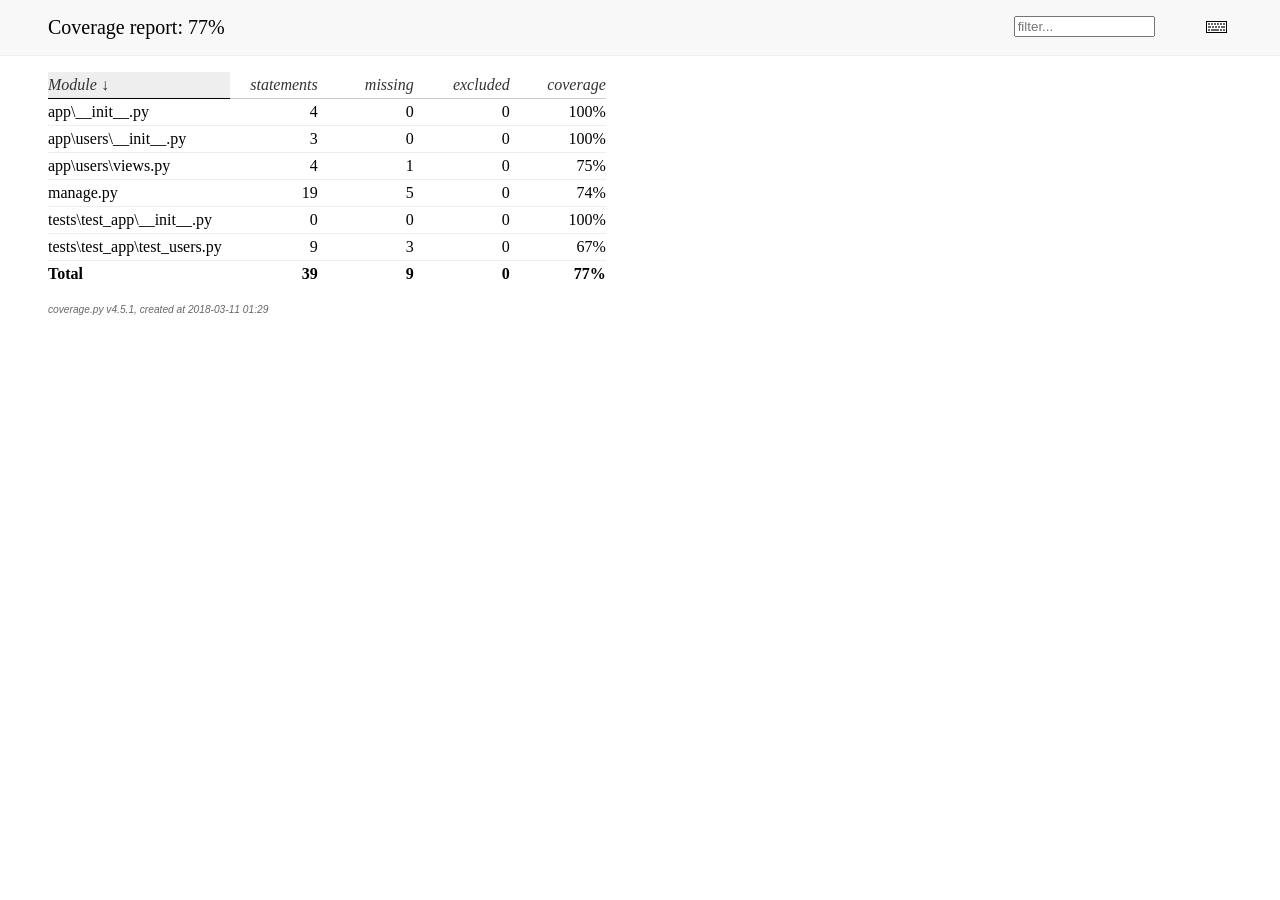
==== htmlcov/index.html @ b0aa7aac "ch-Setup of api" ====
<!DOCTYPE html>
<html>
<head>
    <meta http-equiv="Content-Type" content="text/html; charset=utf-8">
    <title>Coverage report</title>
    <link rel="stylesheet" href="style.css" type="text/css">
    
    <script type="text/javascript" src="jquery.min.js"></script>
    <script type="text/javascript" src="jquery.ba-throttle-debounce.min.js"></script>
    <script type="text/javascript" src="jquery.tablesorter.min.js"></script>
    <script type="text/javascript" src="jquery.hotkeys.js"></script>
    <script type="text/javascript" src="coverage_html.js"></script>
    <script type="text/javascript">
        jQuery(document).ready(coverage.index_ready);
    </script>
</head>
<body class="indexfile">

<div id="header">
    <div class="content">
        <h1>Coverage report:
            <span class="pc_cov">77%</span>
        </h1>

        <img id="keyboard_icon" src="keybd_closed.png" alt="Show keyboard shortcuts" />

        <form id="filter_container">
            <input id="filter" type="text" value="" placeholder="filter..." />
        </form>
    </div>
</div>

<div class="help_panel">
    <img id="panel_icon" src="keybd_open.png" alt="Hide keyboard shortcuts" />
    <p class="legend">Hot-keys on this page</p>
    <div>
    <p class="keyhelp">
        <span class="key">n</span>
        <span class="key">s</span>
        <span class="key">m</span>
        <span class="key">x</span>
        
        <span class="key">c</span> &nbsp; change column sorting
    </p>
    </div>
</div>

<div id="index">
    <table class="index">
        <thead>
            
            <tr class="tablehead" title="Click to sort">
                <th class="name left headerSortDown shortkey_n">Module</th>
                <th class="shortkey_s">statements</th>
                <th class="shortkey_m">missing</th>
                <th class="shortkey_x">excluded</th>
                
                <th class="right shortkey_c">coverage</th>
            </tr>
        </thead>
        
        <tfoot>
            <tr class="total">
                <td class="name left">Total</td>
                <td>39</td>
                <td>9</td>
                <td>0</td>
                
                <td class="right" data-ratio="30 39">77%</td>
            </tr>
        </tfoot>
        <tbody>
            
            <tr class="file">
                <td class="name left"><a href="app___init___py.html">app\__init__.py</a></td>
                <td>4</td>
                <td>0</td>
                <td>0</td>
                
                <td class="right" data-ratio="4 4">100%</td>
            </tr>
            
            <tr class="file">
                <td class="name left"><a href="app_users___init___py.html">app\users\__init__.py</a></td>
                <td>3</td>
                <td>0</td>
                <td>0</td>
                
                <td class="right" data-ratio="3 3">100%</td>
            </tr>
            
            <tr class="file">
                <td class="name left"><a href="app_users_views_py.html">app\users\views.py</a></td>
                <td>4</td>
                <td>1</td>
                <td>0</td>
                
                <td class="right" data-ratio="3 4">75%</td>
            </tr>
            
            <tr class="file">
                <td class="name left"><a href="manage_py.html">manage.py</a></td>
                <td>19</td>
                <td>5</td>
                <td>0</td>
                
                <td class="right" data-ratio="14 19">74%</td>
            </tr>
            
            <tr class="file">
                <td class="name left"><a href="tests_test_app___init___py.html">tests\test_app\__init__.py</a></td>
                <td>0</td>
                <td>0</td>
                <td>0</td>
                
                <td class="right" data-ratio="0 0">100%</td>
            </tr>
            
            <tr class="file">
                <td class="name left"><a href="tests_test_app_test_users_py.html">tests\test_app\test_users.py</a></td>
                <td>9</td>
                <td>3</td>
                <td>0</td>
                
                <td class="right" data-ratio="6 9">67%</td>
            </tr>
            
        </tbody>
    </table>

    <p id="no_rows">
        No items found using the specified filter.
    </p>
</div>

<div id="footer">
    <div class="content">
        <p>
            <a class="nav" href="https://coverage.readthedocs.io">coverage.py v4.5.1</a>,
            created at 2018-03-11 01:29
        </p>
    </div>
</div>

</body>
</html>
---- htmlcov/style.css ----
/* Licensed under the Apache License: http://www.apache.org/licenses/LICENSE-2.0 */
/* For details: https://bitbucket.org/ned/coveragepy/src/default/NOTICE.txt */

/* CSS styles for coverage.py. */

/* Page-wide styles */
html, body, h1, h2, h3, p, table, td, th {
    margin: 0;
    padding: 0;
    border: 0;
    outline: 0;
    font-weight: inherit;
    font-style: inherit;
    font-size: 100%;
    font-family: inherit;
    vertical-align: baseline;
    }

/* Set baseline grid to 16 pt. */
body {
    font-family: georgia, serif;
    font-size: 1em;
    }

html>body {
    font-size: 16px;
    }

/* Set base font size to 12/16 */
p {
    font-size: .75em;           /* 12/16 */
    line-height: 1.33333333em;  /* 16/12 */
    }

table {
    border-collapse: collapse;
    }
td {
    vertical-align: top;
}
table tr.hidden {
    display: none !important;
    }

p#no_rows {
    display: none;
    font-size: 1.2em;
    }

a.nav {
    text-decoration: none;
    color: inherit;
    }
a.nav:hover {
    text-decoration: underline;
    color: inherit;
    }

/* Page structure */
#header {
    background: #f8f8f8;
    width: 100%;
    border-bottom: 1px solid #eee;
    }

#source {
    padding: 1em;
    font-family: Consolas, "Liberation Mono", Menlo, Courier, monospace;
    }

.indexfile #footer {
    margin: 1em 3em;
    }

.pyfile #footer {
    margin: 1em 1em;
    }

#footer .content {
    padding: 0;
    font-size: 85%;
    font-family: verdana, sans-serif;
    color: #666666;
    font-style: italic;
    }

#index {
    margin: 1em 0 0 3em;
    }

/* Header styles */
#header .content {
    padding: 1em 3em;
    }

h1 {
    font-size: 1.25em;
    display: inline-block;
}

#filter_container {
    display: inline-block;
    float: right;
    margin: 0 2em 0 0;
}
#filter_container input {
    width: 10em;
}

h2.stats {
    margin-top: .5em;
    font-size: 1em;
}
.stats span {
    border: 1px solid;
    padding: .1em .25em;
    margin: 0 .1em;
    cursor: pointer;
    border-color: #999 #ccc #ccc #999;
}
.stats span.hide_run, .stats span.hide_exc,
.stats span.hide_mis, .stats span.hide_par,
.stats span.par.hide_run.hide_par {
    border-color: #ccc #999 #999 #ccc;
}
.stats span.par.hide_run {
    border-color: #999 #ccc #ccc #999;
}

.stats span.run {
    background: #ddffdd;
}
.stats span.exc {
    background: #eeeeee;
}
.stats span.mis {
    background: #ffdddd;
}
.stats span.hide_run {
    background: #eeffee;
}
.stats span.hide_exc {
    background: #f5f5f5;
}
.stats span.hide_mis {
    background: #ffeeee;
}
.stats span.par {
    background: #ffffaa;
}
.stats span.hide_par {
    background: #ffffcc;
}

/* Help panel */
#keyboard_icon {
    float: right;
    margin: 5px;
    cursor: pointer;
}

.help_panel {
    position: absolute;
    background: #ffffcc;
    padding: .5em;
    border: 1px solid #883;
    display: none;
}

.indexfile .help_panel {
    width: 20em; height: 4em;
}

.pyfile .help_panel {
    width: 16em; height: 8em;
}

.help_panel .legend {
    font-style: italic;
    margin-bottom: 1em;
}

#panel_icon {
    float: right;
    cursor: pointer;
}

.keyhelp {
    margin: .75em;
}

.keyhelp .key {
    border: 1px solid black;
    border-color: #888 #333 #333 #888;
    padding: .1em .35em;
    font-family: monospace;
    font-weight: bold;
    background: #eee;
}

/* Source file styles */
.linenos p {
    text-align: right;
    margin: 0;
    padding: 0 .5em;
    color: #999999;
    font-family: verdana, sans-serif;
    font-size: .625em;   /* 10/16 */
    line-height: 1.6em;  /* 16/10 */
    }
.linenos p.highlight {
    background: #ffdd00;
    }
.linenos p a {
    text-decoration: none;
    color: #999999;
    }
.linenos p a:hover {
    text-decoration: underline;
    color: #999999;
    }

td.text {
    width: 100%;
    }
.text p {
    margin: 0;
    padding: 0 0 0 .5em;
    border-left: 2px solid #ffffff;
    white-space: pre;
    position: relative;
    }

.text p.mis {
    background: #ffdddd;
    border-left: 2px solid #ff0000;
    }
.text p.run, .text p.run.hide_par {
    background: #ddffdd;
    border-left: 2px solid #00ff00;
    }
.text p.exc {
    background: #eeeeee;
    border-left: 2px solid #808080;
    }
.text p.par, .text p.par.hide_run {
    background: #ffffaa;
    border-left: 2px solid #eeee99;
    }
.text p.hide_run, .text p.hide_exc, .text p.hide_mis, .text p.hide_par,
.text p.hide_run.hide_par {
    background: inherit;
    }

.text span.annotate {
    font-family: georgia;
    color: #666;
    float: right;
    padding-right: .5em;
    }
.text p.hide_par span.annotate {
    display: none;
    }
.text span.annotate.long {
    display: none;
    }
.text p:hover span.annotate.long {
    display: block;
    max-width: 50%;
    white-space: normal;
    float: right;
    position: absolute;
    top: 1.75em;
    right: 1em;
    width: 30em;
    height: auto;
    color: #333;
    background: #ffffcc;
    border: 1px solid #888;
    padding: .25em .5em;
    z-index: 999;
    border-radius: .2em;
    box-shadow: #cccccc .2em .2em .2em;
    }

/* Syntax coloring */
.text .com {
    color: green;
    font-style: italic;
    line-height: 1px;
    }
.text .key {
    font-weight: bold;
    line-height: 1px;
    }
.text .str {
    color: #000080;
    }

/* index styles */
#index td, #index th {
    text-align: right;
    width: 5em;
    padding: .25em .5em;
    border-bottom: 1px solid #eee;
    }
#index th {
    font-style: italic;
    color: #333;
    border-bottom: 1px solid #ccc;
    cursor: pointer;
    }
#index th:hover {
    background: #eee;
    border-bottom: 1px solid #999;
    }
#index td.left, #index th.left {
    padding-left: 0;
    }
#index td.right, #index th.right {
    padding-right: 0;
    }
#index th.headerSortDown, #index th.headerSortUp {
    border-bottom: 1px solid #000;
    white-space: nowrap;
    background: #eee;
    }
#index th.headerSortDown:after {
    content: " ↓";
}
#index th.headerSortUp:after {
    content: " ↑";
}
#index td.name, #index th.name {
    text-align: left;
    width: auto;
    }
#index td.name a {
    text-decoration: none;
    color: #000;
    }
#index tr.total,
#index tr.total_dynamic {
    }
#index tr.total td,
#index tr.total_dynamic td {
    font-weight: bold;
    border-top: 1px solid #ccc;
    border-bottom: none;
    }
#index tr.file:hover {
    background: #eeeeee;
    }
#index tr.file:hover td.name {
    text-decoration: underline;
    color: #000;
    }

/* scroll marker styles */
#scroll_marker {
    position: fixed;
    right: 0;
    top: 0;
    width: 16px;
    height: 100%;
    background: white;
    border-left: 1px solid #eee;
    }

#scroll_marker .marker {
    background: #eedddd;
    position: absolute;
    min-height: 3px;
    width: 100%;
    }
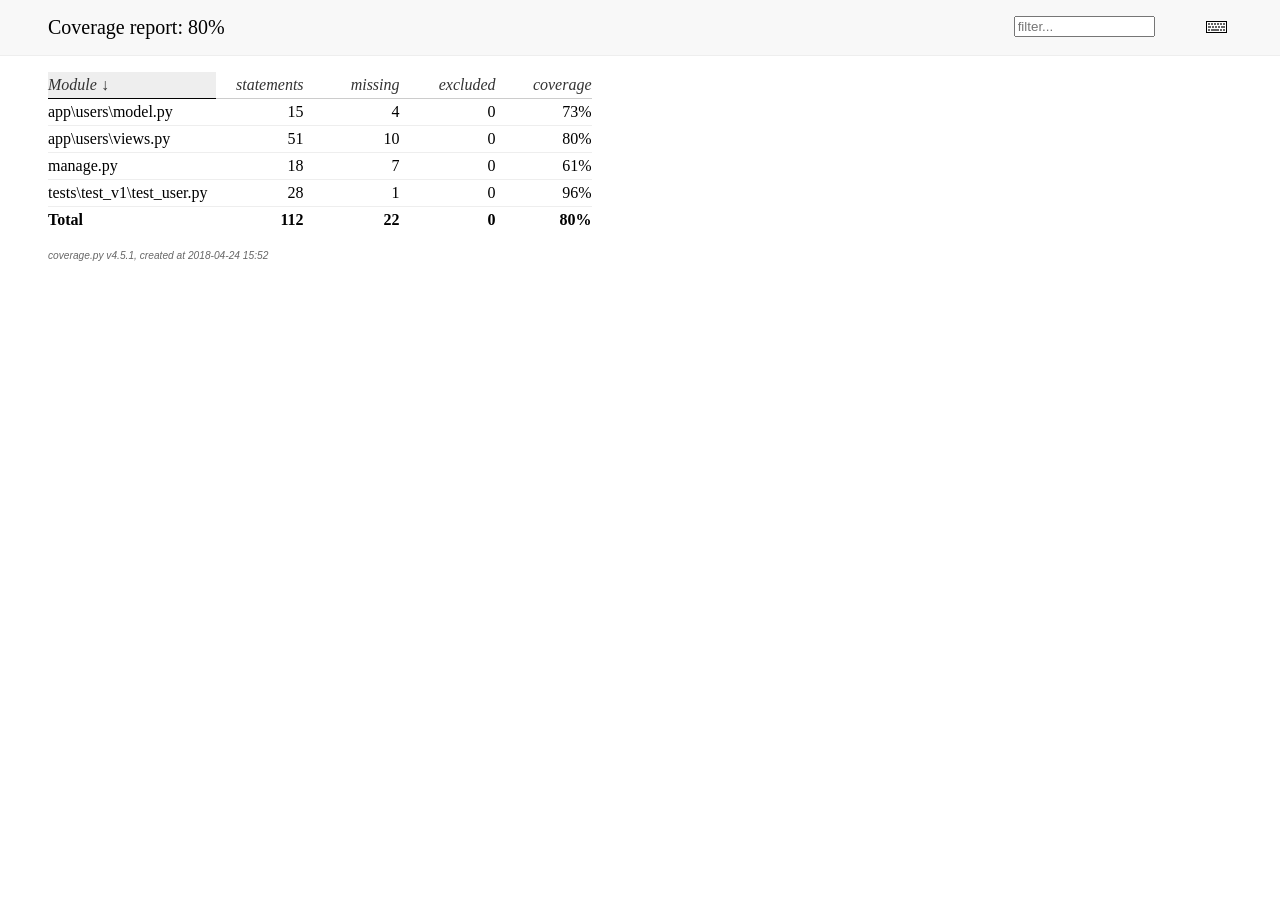
==== commit f8c7de73: "ch=Edit travis.yml file" ====
--- a/htmlcov/index.html
+++ b/htmlcov/index.html
@@ -22,7 +22,7 @@
 <div id="header">
     <div class="content">
         <h1>Coverage report:
-            <span class="pc_cov">77%</span>
+            <span class="pc_cov">80%</span>
         </h1>
 
         <img id="keyboard_icon" src="keybd_closed.png" alt="Show keyboard shortcuts" />
@@ -65,67 +65,49 @@
         <tfoot>
             <tr class="total">
                 <td class="name left">Total</td>
-                <td>39</td>
-                <td>9</td>
+                <td>112</td>
+                <td>22</td>
                 <td>0</td>
                 
-                <td class="right" data-ratio="30 39">77%</td>
+                <td class="right" data-ratio="90 112">80%</td>
             </tr>
         </tfoot>
         <tbody>
             
             <tr class="file">
-                <td class="name left"><a href="app___init___py.html">app\__init__.py</a></td>
+                <td class="name left"><a href="app_users_model_py.html">app\users\model.py</a></td>
+                <td>15</td>
                 <td>4</td>
                 <td>0</td>
-                <td>0</td>
                 
-                <td class="right" data-ratio="4 4">100%</td>
-            </tr>
-            
-            <tr class="file">
-                <td class="name left"><a href="app_users___init___py.html">app\users\__init__.py</a></td>
-                <td>3</td>
-                <td>0</td>
-                <td>0</td>
-                
-                <td class="right" data-ratio="3 3">100%</td>
+                <td class="right" data-ratio="11 15">73%</td>
             </tr>
             
             <tr class="file">
                 <td class="name left"><a href="app_users_views_py.html">app\users\views.py</a></td>
-                <td>4</td>
-                <td>1</td>
+                <td>51</td>
+                <td>10</td>
                 <td>0</td>
                 
-                <td class="right" data-ratio="3 4">75%</td>
+                <td class="right" data-ratio="41 51">80%</td>
             </tr>
             
             <tr class="file">
                 <td class="name left"><a href="manage_py.html">manage.py</a></td>
-                <td>19</td>
-                <td>5</td>
+                <td>18</td>
+                <td>7</td>
                 <td>0</td>
                 
-                <td class="right" data-ratio="14 19">74%</td>
+                <td class="right" data-ratio="11 18">61%</td>
             </tr>
             
             <tr class="file">
-                <td class="name left"><a href="tests_test_app___init___py.html">tests\test_app\__init__.py</a></td>
-                <td>0</td>
-                <td>0</td>
+                <td class="name left"><a href="tests_test_v1_test_user_py.html">tests\test_v1\test_user.py</a></td>
+                <td>28</td>
+                <td>1</td>
                 <td>0</td>
                 
-                <td class="right" data-ratio="0 0">100%</td>
-            </tr>
-            
-            <tr class="file">
-                <td class="name left"><a href="tests_test_app_test_users_py.html">tests\test_app\test_users.py</a></td>
-                <td>9</td>
-                <td>3</td>
-                <td>0</td>
-                
-                <td class="right" data-ratio="6 9">67%</td>
+                <td class="right" data-ratio="27 28">96%</td>
             </tr>
             
         </tbody>
@@ -140,7 +122,7 @@
     <div class="content">
         <p>
             <a class="nav" href="https://coverage.readthedocs.io">coverage.py v4.5.1</a>,
-            created at 2018-03-11 01:29
+            created at 2018-04-24 15:52
         </p>
     </div>
 </div>
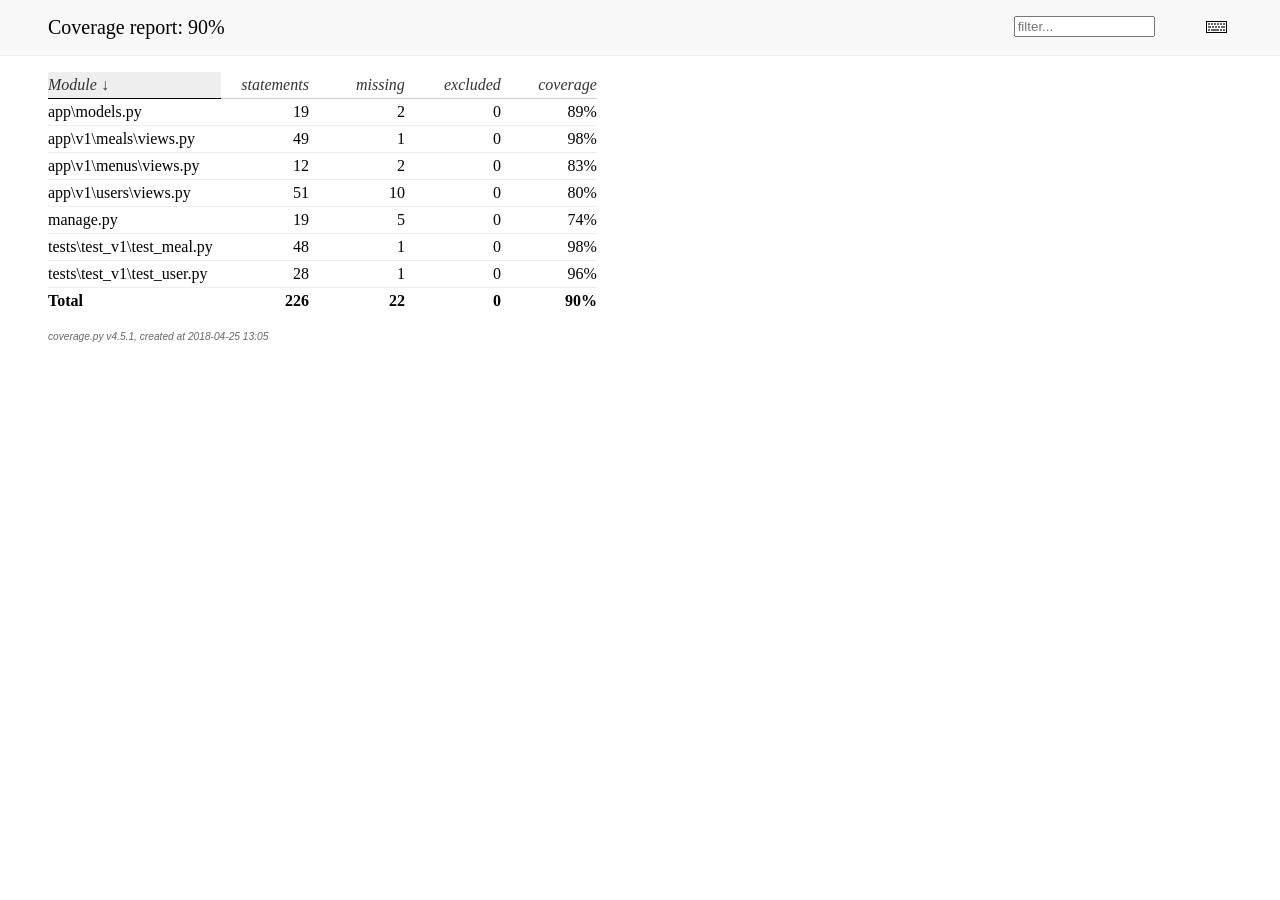
==== commit f7d1c8dd: "ch:Implement version" ====
--- a/htmlcov/index.html
+++ b/htmlcov/index.html
@@ -22,7 +22,7 @@
 <div id="header">
     <div class="content">
         <h1>Coverage report:
-            <span class="pc_cov">80%</span>
+            <span class="pc_cov">90%</span>
         </h1>
 
         <img id="keyboard_icon" src="keybd_closed.png" alt="Show keyboard shortcuts" />
@@ -65,26 +65,44 @@
         <tfoot>
             <tr class="total">
                 <td class="name left">Total</td>
-                <td>112</td>
+                <td>226</td>
                 <td>22</td>
                 <td>0</td>
                 
-                <td class="right" data-ratio="90 112">80%</td>
+                <td class="right" data-ratio="204 226">90%</td>
             </tr>
         </tfoot>
         <tbody>
             
             <tr class="file">
-                <td class="name left"><a href="app_users_model_py.html">app\users\model.py</a></td>
-                <td>15</td>
-                <td>4</td>
+                <td class="name left"><a href="app_models_py.html">app\models.py</a></td>
+                <td>19</td>
+                <td>2</td>
                 <td>0</td>
                 
-                <td class="right" data-ratio="11 15">73%</td>
+                <td class="right" data-ratio="17 19">89%</td>
             </tr>
             
             <tr class="file">
-                <td class="name left"><a href="app_users_views_py.html">app\users\views.py</a></td>
+                <td class="name left"><a href="app_v1_meals_views_py.html">app\v1\meals\views.py</a></td>
+                <td>49</td>
+                <td>1</td>
+                <td>0</td>
+                
+                <td class="right" data-ratio="48 49">98%</td>
+            </tr>
+            
+            <tr class="file">
+                <td class="name left"><a href="app_v1_menus_views_py.html">app\v1\menus\views.py</a></td>
+                <td>12</td>
+                <td>2</td>
+                <td>0</td>
+                
+                <td class="right" data-ratio="10 12">83%</td>
+            </tr>
+            
+            <tr class="file">
+                <td class="name left"><a href="app_v1_users_views_py.html">app\v1\users\views.py</a></td>
                 <td>51</td>
                 <td>10</td>
                 <td>0</td>
@@ -94,11 +112,20 @@
             
             <tr class="file">
                 <td class="name left"><a href="manage_py.html">manage.py</a></td>
-                <td>18</td>
-                <td>7</td>
+                <td>19</td>
+                <td>5</td>
                 <td>0</td>
                 
-                <td class="right" data-ratio="11 18">61%</td>
+                <td class="right" data-ratio="14 19">74%</td>
+            </tr>
+            
+            <tr class="file">
+                <td class="name left"><a href="tests_test_v1_test_meal_py.html">tests\test_v1\test_meal.py</a></td>
+                <td>48</td>
+                <td>1</td>
+                <td>0</td>
+                
+                <td class="right" data-ratio="47 48">98%</td>
             </tr>
             
             <tr class="file">
@@ -122,7 +149,7 @@
     <div class="content">
         <p>
             <a class="nav" href="https://coverage.readthedocs.io">coverage.py v4.5.1</a>,
-            created at 2018-04-24 15:52
+            created at 2018-04-25 13:05
         </p>
     </div>
 </div>
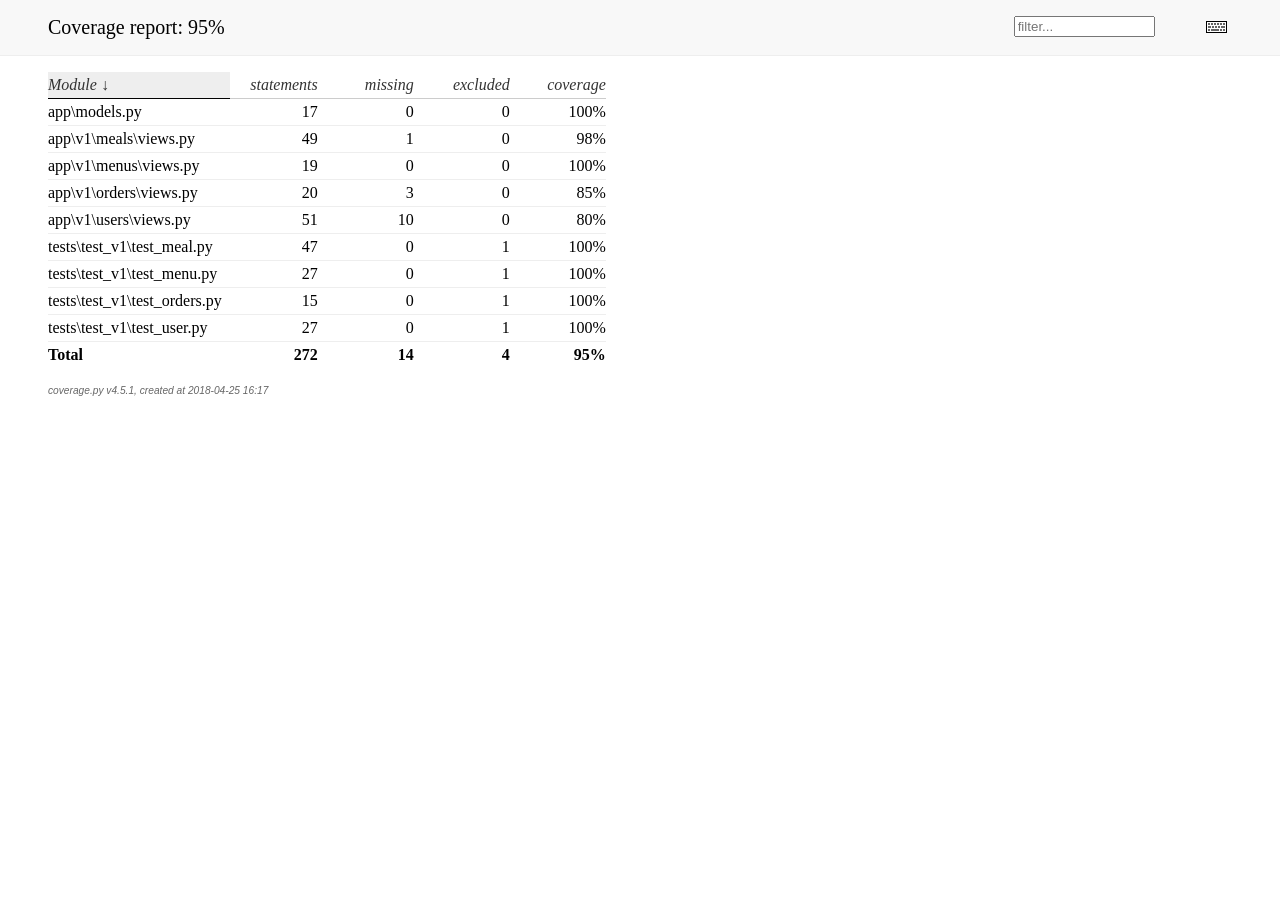
==== commit 5f13e05c: "ft:refactor tests" ====
--- a/htmlcov/index.html
+++ b/htmlcov/index.html
@@ -22,7 +22,7 @@
 <div id="header">
     <div class="content">
         <h1>Coverage report:
-            <span class="pc_cov">90%</span>
+            <span class="pc_cov">95%</span>
         </h1>
 
         <img id="keyboard_icon" src="keybd_closed.png" alt="Show keyboard shortcuts" />
@@ -65,22 +65,22 @@
         <tfoot>
             <tr class="total">
                 <td class="name left">Total</td>
-                <td>226</td>
-                <td>22</td>
-                <td>0</td>
+                <td>272</td>
+                <td>14</td>
+                <td>4</td>
                 
-                <td class="right" data-ratio="204 226">90%</td>
+                <td class="right" data-ratio="258 272">95%</td>
             </tr>
         </tfoot>
         <tbody>
             
             <tr class="file">
                 <td class="name left"><a href="app_models_py.html">app\models.py</a></td>
-                <td>19</td>
-                <td>2</td>
+                <td>17</td>
+                <td>0</td>
                 <td>0</td>
                 
-                <td class="right" data-ratio="17 19">89%</td>
+                <td class="right" data-ratio="17 17">100%</td>
             </tr>
             
             <tr class="file">
@@ -94,11 +94,20 @@
             
             <tr class="file">
                 <td class="name left"><a href="app_v1_menus_views_py.html">app\v1\menus\views.py</a></td>
-                <td>12</td>
-                <td>2</td>
+                <td>19</td>
+                <td>0</td>
                 <td>0</td>
                 
-                <td class="right" data-ratio="10 12">83%</td>
+                <td class="right" data-ratio="19 19">100%</td>
+            </tr>
+            
+            <tr class="file">
+                <td class="name left"><a href="app_v1_orders_views_py.html">app\v1\orders\views.py</a></td>
+                <td>20</td>
+                <td>3</td>
+                <td>0</td>
+                
+                <td class="right" data-ratio="17 20">85%</td>
             </tr>
             
             <tr class="file">
@@ -111,30 +120,39 @@
             </tr>
             
             <tr class="file">
-                <td class="name left"><a href="manage_py.html">manage.py</a></td>
-                <td>19</td>
-                <td>5</td>
+                <td class="name left"><a href="tests_test_v1_test_meal_py.html">tests\test_v1\test_meal.py</a></td>
+                <td>47</td>
                 <td>0</td>
+                <td>1</td>
                 
-                <td class="right" data-ratio="14 19">74%</td>
+                <td class="right" data-ratio="47 47">100%</td>
             </tr>
             
             <tr class="file">
-                <td class="name left"><a href="tests_test_v1_test_meal_py.html">tests\test_v1\test_meal.py</a></td>
-                <td>48</td>
+                <td class="name left"><a href="tests_test_v1_test_menu_py.html">tests\test_v1\test_menu.py</a></td>
+                <td>27</td>
+                <td>0</td>
                 <td>1</td>
+                
+                <td class="right" data-ratio="27 27">100%</td>
+            </tr>
+            
+            <tr class="file">
+                <td class="name left"><a href="tests_test_v1_test_orders_py.html">tests\test_v1\test_orders.py</a></td>
+                <td>15</td>
                 <td>0</td>
+                <td>1</td>
                 
-                <td class="right" data-ratio="47 48">98%</td>
+                <td class="right" data-ratio="15 15">100%</td>
             </tr>
             
             <tr class="file">
                 <td class="name left"><a href="tests_test_v1_test_user_py.html">tests\test_v1\test_user.py</a></td>
-                <td>28</td>
+                <td>27</td>
+                <td>0</td>
                 <td>1</td>
-                <td>0</td>
                 
-                <td class="right" data-ratio="27 28">96%</td>
+                <td class="right" data-ratio="27 27">100%</td>
             </tr>
             
         </tbody>
@@ -149,7 +167,7 @@
     <div class="content">
         <p>
             <a class="nav" href="https://coverage.readthedocs.io">coverage.py v4.5.1</a>,
-            created at 2018-04-25 13:05
+            created at 2018-04-25 16:17
         </p>
     </div>
 </div>
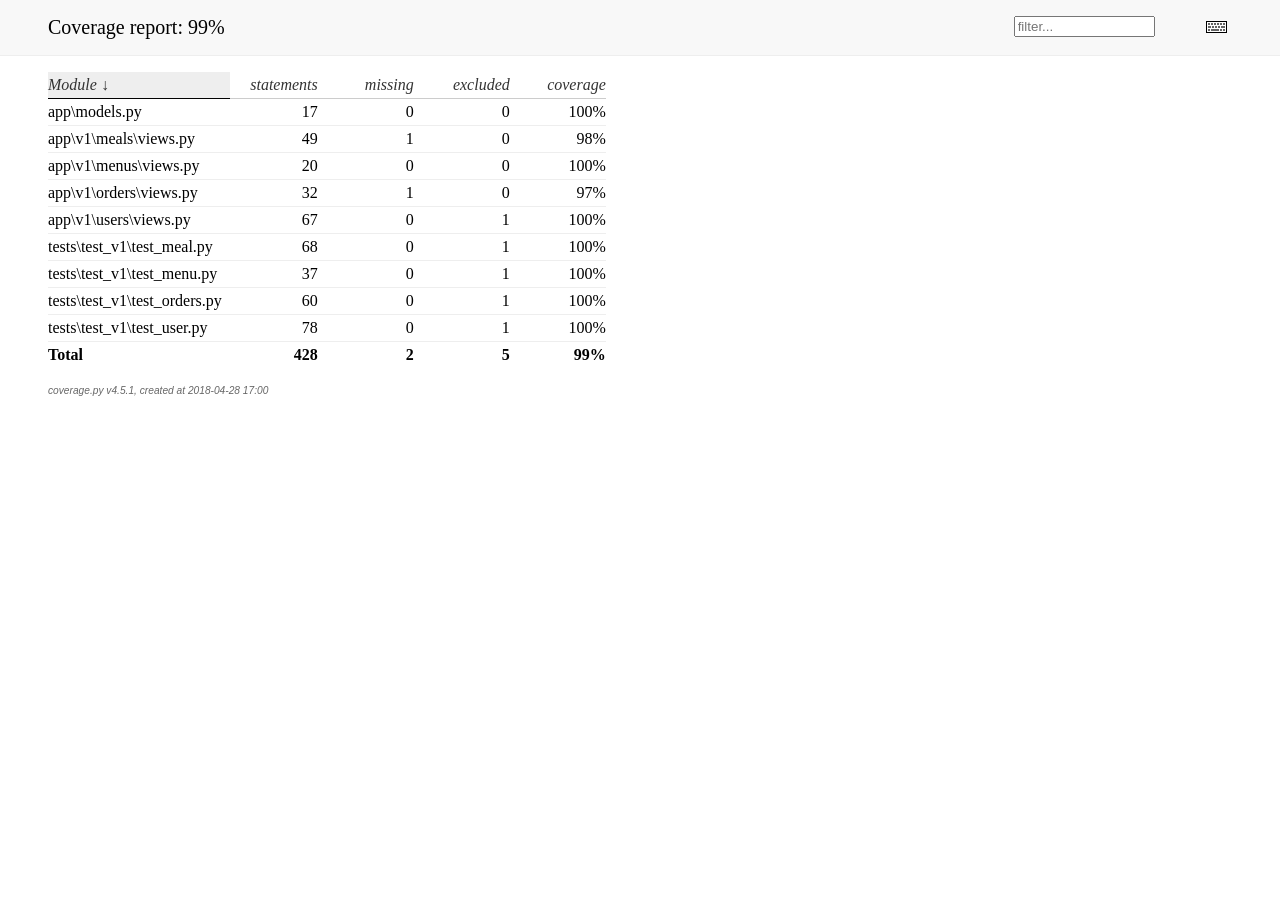
==== commit 89f3eb50: "[feature] Add api documention with flassger" ====
--- a/htmlcov/index.html
+++ b/htmlcov/index.html
@@ -22,7 +22,7 @@
 <div id="header">
     <div class="content">
         <h1>Coverage report:
-            <span class="pc_cov">95%</span>
+            <span class="pc_cov">99%</span>
         </h1>
 
         <img id="keyboard_icon" src="keybd_closed.png" alt="Show keyboard shortcuts" />
@@ -65,11 +65,11 @@
         <tfoot>
             <tr class="total">
                 <td class="name left">Total</td>
-                <td>272</td>
-                <td>14</td>
-                <td>4</td>
+                <td>428</td>
+                <td>2</td>
+                <td>5</td>
                 
-                <td class="right" data-ratio="258 272">95%</td>
+                <td class="right" data-ratio="426 428">99%</td>
             </tr>
         </tfoot>
         <tbody>
@@ -94,65 +94,65 @@
             
             <tr class="file">
                 <td class="name left"><a href="app_v1_menus_views_py.html">app\v1\menus\views.py</a></td>
-                <td>19</td>
+                <td>20</td>
                 <td>0</td>
                 <td>0</td>
                 
-                <td class="right" data-ratio="19 19">100%</td>
+                <td class="right" data-ratio="20 20">100%</td>
             </tr>
             
             <tr class="file">
                 <td class="name left"><a href="app_v1_orders_views_py.html">app\v1\orders\views.py</a></td>
-                <td>20</td>
-                <td>3</td>
+                <td>32</td>
+                <td>1</td>
                 <td>0</td>
                 
-                <td class="right" data-ratio="17 20">85%</td>
+                <td class="right" data-ratio="31 32">97%</td>
             </tr>
             
             <tr class="file">
                 <td class="name left"><a href="app_v1_users_views_py.html">app\v1\users\views.py</a></td>
-                <td>51</td>
-                <td>10</td>
+                <td>67</td>
                 <td>0</td>
+                <td>1</td>
                 
-                <td class="right" data-ratio="41 51">80%</td>
+                <td class="right" data-ratio="67 67">100%</td>
             </tr>
             
             <tr class="file">
                 <td class="name left"><a href="tests_test_v1_test_meal_py.html">tests\test_v1\test_meal.py</a></td>
-                <td>47</td>
+                <td>68</td>
                 <td>0</td>
                 <td>1</td>
                 
-                <td class="right" data-ratio="47 47">100%</td>
+                <td class="right" data-ratio="68 68">100%</td>
             </tr>
             
             <tr class="file">
                 <td class="name left"><a href="tests_test_v1_test_menu_py.html">tests\test_v1\test_menu.py</a></td>
-                <td>27</td>
+                <td>37</td>
                 <td>0</td>
                 <td>1</td>
                 
-                <td class="right" data-ratio="27 27">100%</td>
+                <td class="right" data-ratio="37 37">100%</td>
             </tr>
             
             <tr class="file">
                 <td class="name left"><a href="tests_test_v1_test_orders_py.html">tests\test_v1\test_orders.py</a></td>
-                <td>15</td>
+                <td>60</td>
                 <td>0</td>
                 <td>1</td>
                 
-                <td class="right" data-ratio="15 15">100%</td>
+                <td class="right" data-ratio="60 60">100%</td>
             </tr>
             
             <tr class="file">
                 <td class="name left"><a href="tests_test_v1_test_user_py.html">tests\test_v1\test_user.py</a></td>
-                <td>27</td>
+                <td>78</td>
                 <td>0</td>
                 <td>1</td>
                 
-                <td class="right" data-ratio="27 27">100%</td>
+                <td class="right" data-ratio="78 78">100%</td>
             </tr>
             
         </tbody>
@@ -167,7 +167,7 @@
     <div class="content">
         <p>
             <a class="nav" href="https://coverage.readthedocs.io">coverage.py v4.5.1</a>,
-            created at 2018-04-25 16:17
+            created at 2018-04-28 17:00
         </p>
     </div>
 </div>
